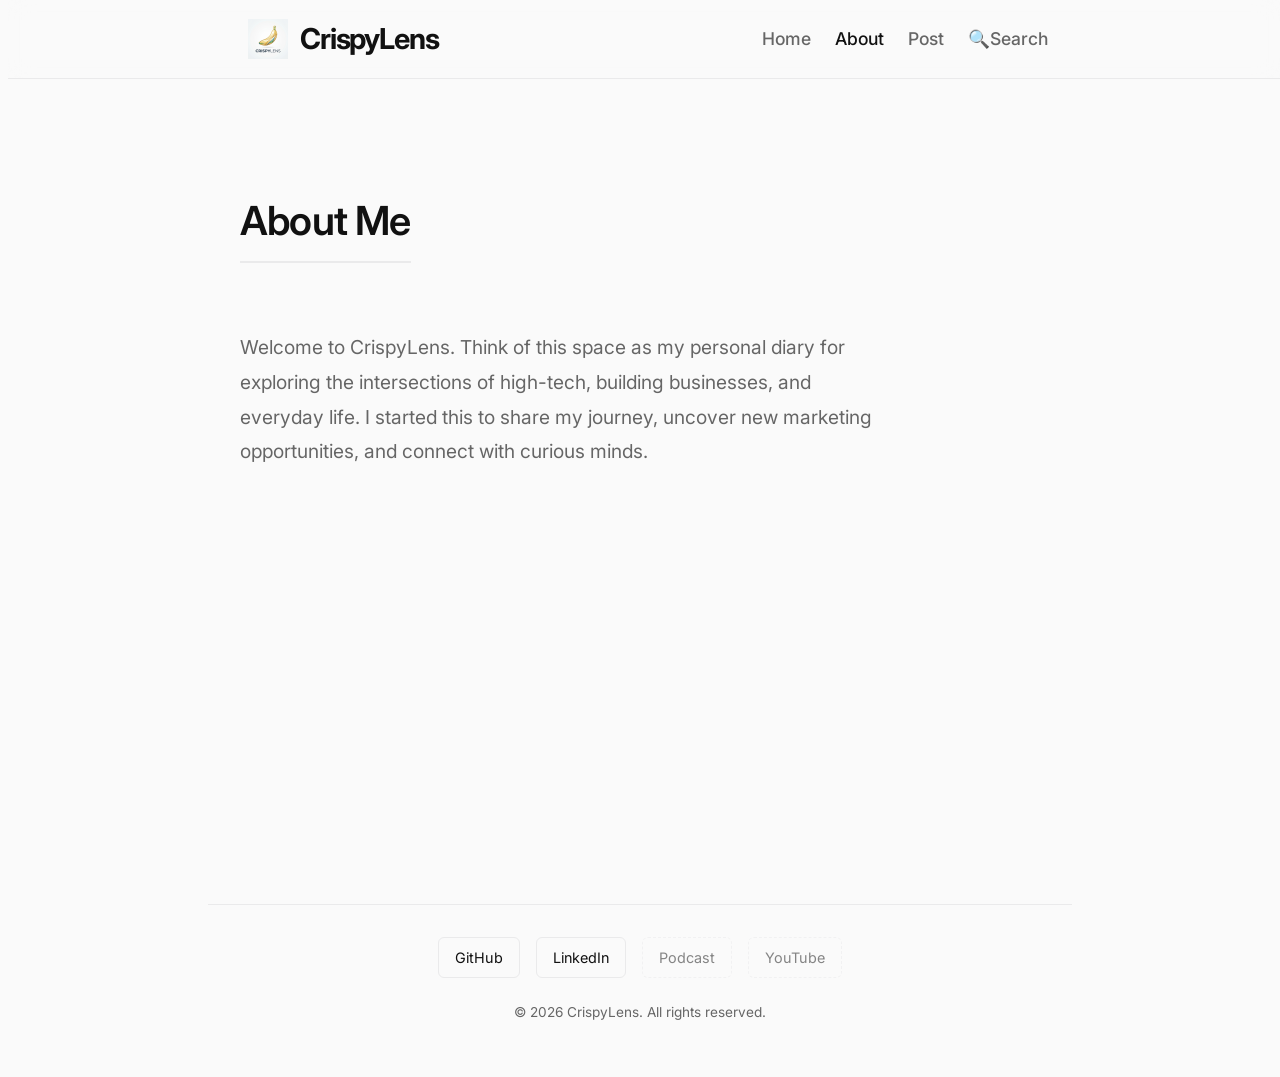
==== about.html @ 7ab3faea "Add files via upload" ====
<!DOCTYPE html>
<html lang="en">

<head>
    <meta charset="UTF-8">
    <meta name="viewport" content="width=device-width, initial-scale=1.0">
    <title>About | CrispyLens</title>
    <link rel="stylesheet" href="styles.css">
    <link href="https://fonts.googleapis.com/css2?family=Inter:wght@300;400;500;600;700&display=swap" rel="stylesheet">
</head>

<body>
    <nav class="top-nav">
        <div class="nav-container">
            <a href="index.html" class="logo">
                <img src="logo2.png" alt="CrispyLens Icon" class="logo-img">
                CrispyLens
            </a>
            <div class="nav-links">
                <a href="index.html">Home</a>
                <a href="about.html" class="active">About</a>
                <a href="index.html#post">Post</a>
                <a href="index.html#search">🔍Search</a>
            </div>
        </div>
    </nav>
    <main class="content-container">
        <section class="page-section active-section">
            <div class="hero">
                <h1 class="hero-title">About Me</h1>
                <p class="hero-bio" style="font-size: 1.2rem; line-height: 1.8;">
                    Welcome to CrispyLens. Think of this space as my personal diary for exploring the intersections of
                    high-tech, building businesses, and everyday life. I started this to share my journey, uncover new
                    marketing opportunities, and connect with curious minds.
                </p>
            </div>
        </section>
    </main>
    <footer>
        <div class="social-links" style="justify-content: center; margin-bottom: 1.5rem;">
            <a href="#" class="social-btn">GitHub</a>
            <a href="#" class="social-btn">LinkedIn</a>
            <a href="#" class="social-btn disabled" title="Coming Soon">Podcast</a>
            <a href="#" class="social-btn disabled" title="Coming Soon">YouTube</a>
        </div>
        <p>&copy; 2026 CrispyLens. All rights reserved.</p>
    </footer>
</body>

</html>
---- styles.css ----
:root {
    --bg-color: #fafafa;
    --text-primary: #111111;
    --text-secondary: #666666;
    --border-color: #eaeaeb;
    --hover-bg: #f0f0f0;
    --accent-color: #000000;
    --gradient-start: #ff7e5f;
    --gradient-end: #feb47b;
}

global {
    box-sizing: border-box;
    margin: 0;
    padding: 0;
}

*,
*::before,
*::after {
    box-sizing: inherit;
}

body {
    background-color: var(--bg-color);
    color: var(--text-primary);
    font-family: 'Inter', -apple-system, BlinkMacSystemFont, "Segoe UI", Roboto, Helvetica, Arial, sans-serif;
    line-height: 1.6;
    -webkit-font-smoothing: antialiased;
    -moz-osx-font-smoothing: grayscale;
}

/* Navigation */
.top-nav {
    position: fixed;
    top: 0;
    width: 100%;
    background-color: rgba(250, 250, 250, 0.85);
    backdrop-filter: blur(12px);
    -webkit-backdrop-filter: blur(12px);
    border-bottom: 1px solid var(--border-color);
    z-index: 1000;
}

.nav-container {
    max-width: 800px;
    margin: 0 auto;
    padding: 1rem 2rem;
    display: flex;
    justify-content: space-between;
    align-items: center;
}

.logo {
    display: flex;
    align-items: center;
    font-weight: 700;
    font-size: 1.8rem;
    color: var(--text-primary);
    text-decoration: none;
    letter-spacing: -0.04em;
}

.logo-img {
    height: 40px;
    width: auto;
    margin-right: 12px;
}

.nav-links {
    display: flex;
    gap: 1.5rem;
}

.nav-links a {
    color: var(--text-secondary);
    text-decoration: none;
    font-size: 1.1rem;
    font-weight: 500;
    transition: color 0.2s ease;
}

.nav-links a:hover,
.nav-links a.active {
    color: var(--text-primary);
}

/* Layout */
.content-container {
    max-width: 800px;
    margin: 100px auto 0;
    padding: 2rem;
    min-height: calc(100vh - 160px);
}

/* Sections (SPA feel) */
.page-section {
    display: none;
    animation: fadeIn 0.4s ease-out;
}

.page-section.active-section {
    display: block;
}

@keyframes fadeIn {
    from {
        opacity: 0;
        transform: translateY(10px);
    }

    to {
        opacity: 1;
        transform: translateY(0);
    }
}

/* Hero Section */
.hero {
    margin-top: 2rem;
    margin-bottom: 4rem;
}

.hero-title {
    font-size: 2.5rem;
    font-weight: 600;
    line-height: 1.2;
    margin-bottom: 3rem;
    letter-spacing: -0.02em;
    border-bottom: 2px solid var(--border-color);
    padding-bottom: 1rem;
    display: inline-block;
}

.gradient-text {
    background: linear-gradient(135deg, var(--gradient-start) 0%, var(--gradient-end) 100%);
    -webkit-background-clip: text;
    -webkit-text-fill-color: transparent;
    background-clip: text;
}

.hero-bio {
    font-size: 1.1rem;
    color: var(--text-secondary);
    max-width: 650px;
    margin-bottom: 2.5rem;
    line-height: 1.7;
}

/* Buttons / Links */
.social-links {
    display: flex;
    gap: 1rem;
    flex-wrap: wrap;
}

.social-btn {
    display: inline-block;
    padding: 0.5rem 1rem;
    border: 1px solid var(--border-color);
    border-radius: 6px;
    color: var(--text-primary);
    text-decoration: none;
    font-size: 0.9rem;
    transition: all 0.2s ease;
    background: transparent;
}

.social-btn:hover:not(.disabled) {
    background: var(--hover-bg);
    border-color: #444;
}

.social-btn.disabled {
    opacity: 0.5;
    cursor: not-allowed;
    border-style: dashed;
}

/* Cards (for posts/education content) */
/* Blog Feed */
.post-list {
    display: flex;
    flex-direction: column;
    gap: 3rem;
}

.post-item {
    border-bottom: 1px solid var(--border-color);
    padding-bottom: 2rem;
}

.post-meta {
    font-size: 0.9rem;
    color: var(--text-secondary);
    margin-bottom: 0.5rem;
}

.post-title {
    font-size: 1.6rem;
    font-weight: 600;
    margin-bottom: 1rem;
}

.post-title a {
    color: var(--text-primary);
    text-decoration: none;
}

.post-title a:hover {
    text-decoration: underline;
}

.post-excerpt {
    font-size: 1.05rem;
    color: var(--text-secondary);
    margin-bottom: 1.5rem;
}

.read-more {
    font-weight: 500;
    color: var(--text-primary);
    text-decoration: none;
    font-size: 0.95rem;
}

.read-more:hover {
    text-decoration: underline;
}

.tags {
    margin-top: 1rem;
    display: flex;
    gap: 0.5rem;
}

.comments-section {
    margin-top: 3rem;
    padding-top: 2rem;
    border-top: 1px dashed var(--border-color);
}

.card {
    padding: 1.5rem;
    border: 1px solid var(--border-color);
    border-radius: 8px;
    background-color: transparent;
    transition: border-color 0.2s ease, transform 0.2s ease;
}

.card:hover {
    border-color: #444;
    transform: translateY(-2px);
}

.card h3 {
    font-size: 1.2rem;
    font-weight: 500;
    margin-top: 0;
    margin-bottom: 0.5rem;
}

.card p {
    color: var(--text-secondary);
    font-size: 0.95rem;
    margin-bottom: 1rem;
}

.card-tag {
    display: inline-block;
    font-size: 0.75rem;
    padding: 0.2rem 0.5rem;
    background: var(--hover-bg);
    border-radius: 4px;
    color: var(--text-secondary);
}

/* Global Headers */
.section-header {
    margin-bottom: 2rem;
}

.section-header h2 {
    font-size: 1.8rem;
    font-weight: 500;
    letter-spacing: -0.03em;
    margin-bottom: 0.5rem;
}

.section-header p {
    color: var(--text-secondary);
}

/* Footer */
footer {
    text-align: center;
    padding: 2rem;
    color: var(--text-secondary);
    font-size: 0.85rem;
    border-top: 1px solid var(--border-color);
    max-width: 800px;
    margin: 0 auto;
}

/* Responsive */
@media (max-width: 600px) {
    .nav-container {
        flex-direction: column;
        gap: 1rem;
        padding: 1rem;
    }

    .hero-title {
        font-size: 2.2rem;
    }

    .content-container {
        padding: 1rem;
        margin-top: 120px;
    }
}
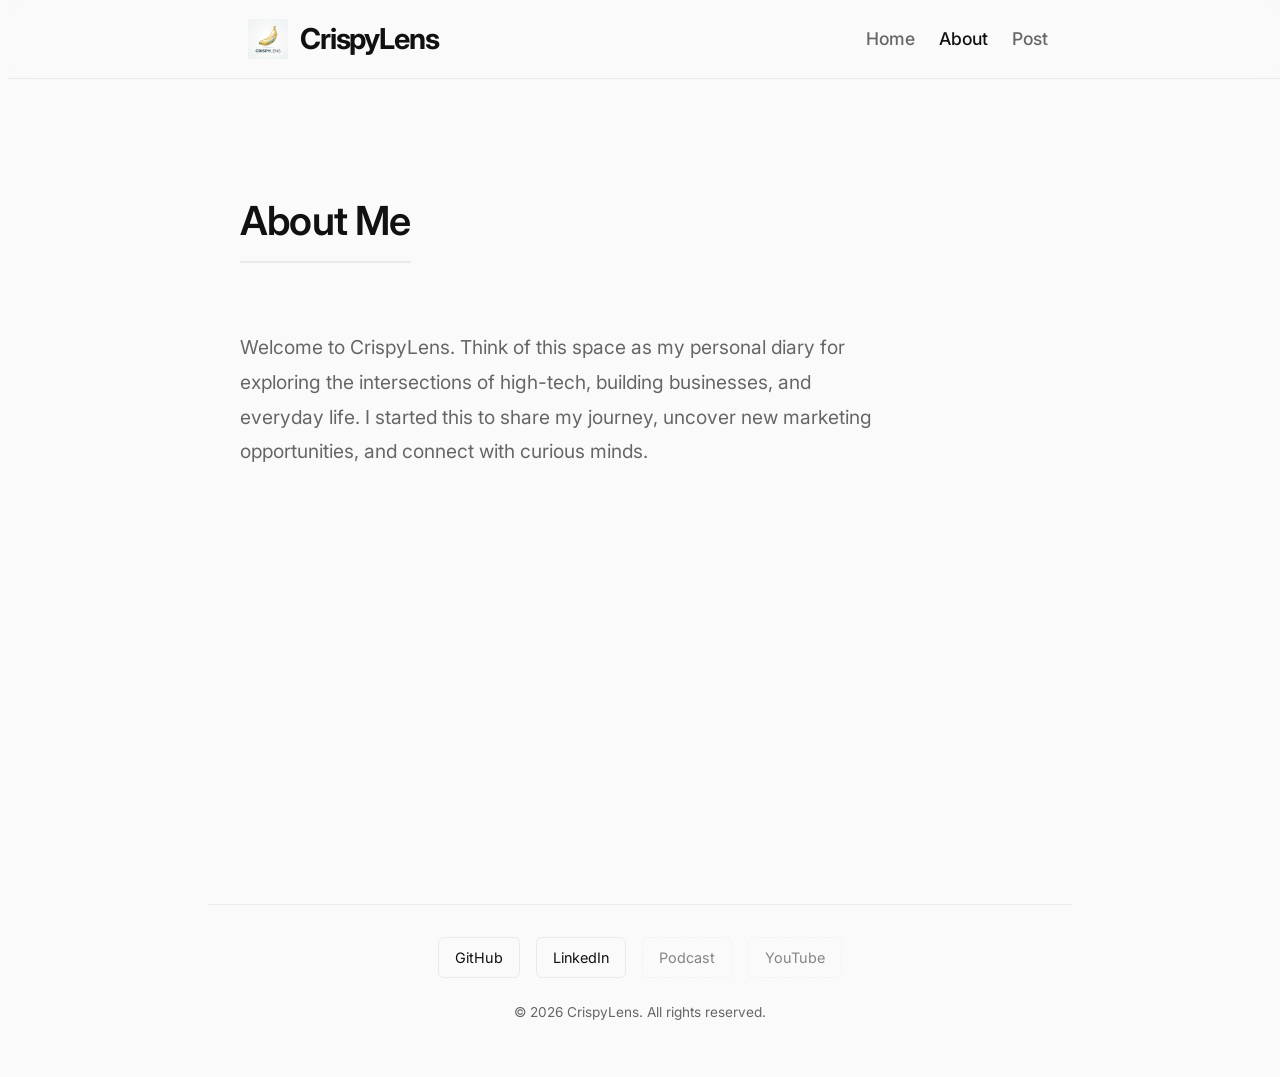
==== commit ecca0a64: "Add files via upload" ====
--- a/about.html
+++ b/about.html
@@ -20,7 +20,6 @@
                 <a href="index.html">Home</a>
                 <a href="about.html" class="active">About</a>
                 <a href="index.html#post">Post</a>
-                <a href="index.html#search">🔍Search</a>
             </div>
         </div>
     </nav>
